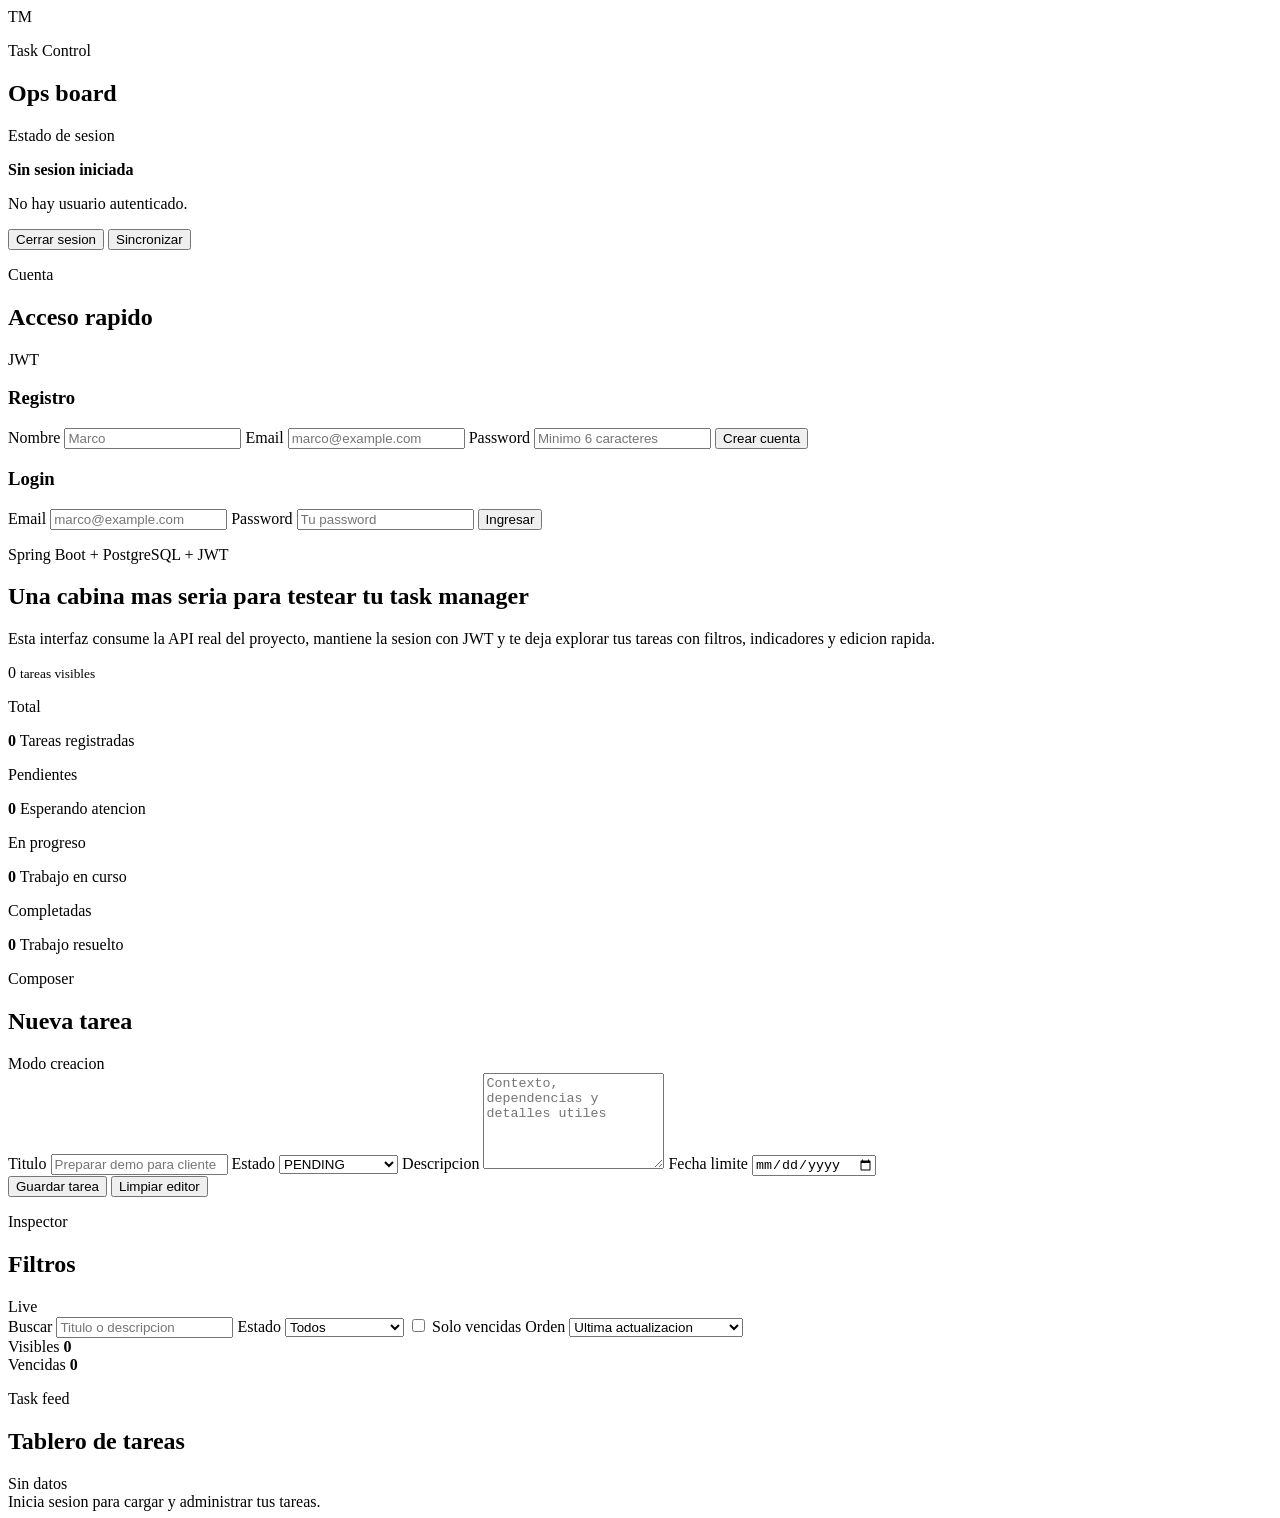
==== src/main/resources/static/index.html @ 47e7bd7d "Initial task manager app" ====
<!DOCTYPE html>
<html lang="es">
<head>
    <meta charset="UTF-8">
    <meta name="viewport" content="width=device-width, initial-scale=1.0">
    <title>Task Manager Control Center</title>
    <link rel="stylesheet" href="/styles.css">
</head>
<body>
<div class="shell">
    <aside class="sidebar">
        <div class="brand">
            <span class="brand-mark">TM</span>
            <div>
                <p class="eyebrow">Task Control</p>
                <h1>Ops board</h1>
            </div>
        </div>

        <section class="sidebar-card">
            <p class="card-label">Estado de sesion</p>
            <strong id="sessionStatus">Sin sesion iniciada</strong>
            <p id="sessionUser" class="muted">No hay usuario autenticado.</p>
            <div class="session-actions">
                <button id="logoutButton" class="secondary-button" type="button">Cerrar sesion</button>
                <button id="refreshTasksButton" class="secondary-button" type="button">Sincronizar</button>
            </div>
        </section>

        <section class="sidebar-card">
            <div class="panel-title-row">
                <div>
                    <p class="card-label">Cuenta</p>
                    <h2>Acceso rapido</h2>
                </div>
                <span class="tiny-badge">JWT</span>
            </div>

            <form id="registerForm" class="form-stack compact-form">
                <h3>Registro</h3>
                <label>
                    Nombre
                    <input type="text" name="name" placeholder="Marco" required>
                </label>
                <label>
                    Email
                    <input type="email" name="email" placeholder="marco@example.com" required>
                </label>
                <label>
                    Password
                    <input type="password" name="password" placeholder="Minimo 6 caracteres" required>
                </label>
                <button type="submit">Crear cuenta</button>
            </form>

            <div class="form-divider"></div>

            <form id="loginForm" class="form-stack compact-form">
                <h3>Login</h3>
                <label>
                    Email
                    <input type="email" name="email" placeholder="marco@example.com" required>
                </label>
                <label>
                    Password
                    <input type="password" name="password" placeholder="Tu password" required>
                </label>
                <button type="submit">Ingresar</button>
            </form>
        </section>
    </aside>

    <main class="workspace">
        <section class="hero-panel">
            <div class="hero-copy">
                <p class="eyebrow">Spring Boot + PostgreSQL + JWT</p>
                <h2>Una cabina mas seria para testear tu task manager</h2>
                <p>
                    Esta interfaz consume la API real del proyecto, mantiene la sesion con JWT
                    y te deja explorar tus tareas con filtros, indicadores y edicion rapida.
                </p>
            </div>
            <div class="hero-orbit">
                <div class="orbit-ring orbit-ring-lg"></div>
                <div class="orbit-ring orbit-ring-md"></div>
                <div class="orbit-core">
                    <span id="heroCount">0</span>
                    <small>tareas visibles</small>
                </div>
            </div>
        </section>

        <section class="stats-grid">
            <article class="stat-card accent">
                <p>Total</p>
                <strong id="totalTasks">0</strong>
                <span>Tareas registradas</span>
            </article>
            <article class="stat-card warm">
                <p>Pendientes</p>
                <strong id="pendingTasks">0</strong>
                <span>Esperando atencion</span>
            </article>
            <article class="stat-card cold">
                <p>En progreso</p>
                <strong id="progressTasks">0</strong>
                <span>Trabajo en curso</span>
            </article>
            <article class="stat-card success">
                <p>Completadas</p>
                <strong id="completedTasks">0</strong>
                <span>Trabajo resuelto</span>
            </article>
        </section>

        <section class="content-grid">
            <article class="panel composer-panel">
                <div class="panel-title-row">
                    <div>
                        <p class="card-label">Composer</p>
                        <h2 id="editorTitle">Nueva tarea</h2>
                    </div>
                    <span id="editorMode" class="tiny-badge">Modo creacion</span>
                </div>
                <form id="taskForm" class="task-form">
                    <input type="hidden" name="taskId">
                    <label>
                        Titulo
                        <input type="text" name="title" placeholder="Preparar demo para cliente" required>
                    </label>
                    <label>
                        Estado
                        <select name="status" required>
                            <option value="PENDING">PENDING</option>
                            <option value="IN_PROGRESS">IN_PROGRESS</option>
                            <option value="COMPLETED">COMPLETED</option>
                        </select>
                    </label>
                    <label class="wide">
                        Descripcion
                        <textarea name="description" rows="6" placeholder="Contexto, dependencias y detalles utiles"></textarea>
                    </label>
                    <label>
                        Fecha limite
                        <input type="date" name="dueDate">
                    </label>
                    <div class="form-actions wide">
                        <button type="submit">Guardar tarea</button>
                        <button id="cancelEditButton" class="secondary-button" type="button">Limpiar editor</button>
                    </div>
                </form>
            </article>

            <article class="panel inspector-panel">
                <div class="panel-title-row">
                    <div>
                        <p class="card-label">Inspector</p>
                        <h2>Filtros</h2>
                    </div>
                    <span class="tiny-badge">Live</span>
                </div>

                <div class="filter-stack">
                    <label>
                        Buscar
                        <input id="searchInput" type="search" placeholder="Titulo o descripcion">
                    </label>
                    <label>
                        Estado
                        <select id="statusFilter">
                            <option value="ALL">Todos</option>
                            <option value="PENDING">PENDING</option>
                            <option value="IN_PROGRESS">IN_PROGRESS</option>
                            <option value="COMPLETED">COMPLETED</option>
                        </select>
                    </label>
                    <label class="toggle-row">
                        <input id="overdueFilter" type="checkbox">
                        <span>Solo vencidas</span>
                    </label>
                    <label>
                        Orden
                        <select id="sortFilter">
                            <option value="UPDATED_DESC">Ultima actualizacion</option>
                            <option value="DUE_ASC">Fecha limite ascendente</option>
                            <option value="DUE_DESC">Fecha limite descendente</option>
                            <option value="TITLE_ASC">Titulo A-Z</option>
                        </select>
                    </label>
                </div>

                <div class="mini-summary">
                    <div>
                        <span>Visibles</span>
                        <strong id="visibleTasks">0</strong>
                    </div>
                    <div>
                        <span>Vencidas</span>
                        <strong id="overdueTasks">0</strong>
                    </div>
                </div>
            </article>
        </section>

        <section class="panel tasks-panel">
            <div class="panel-title-row">
                <div>
                    <p class="card-label">Task feed</p>
                    <h2>Tablero de tareas</h2>
                </div>
                <div class="task-feed-meta">
                    <span class="tiny-badge" id="taskFeedLabel">Sin datos</span>
                </div>
            </div>

            <div id="tasksEmptyState" class="empty-state">
                Inicia sesion para cargar y administrar tus tareas.
            </div>
            <div id="tasksList" class="task-board"></div>
        </section>
    </main>
</div>

<aside id="toast" class="toast" aria-live="polite"></aside>

<script src="/config.js"></script>
<script src="/app.js"></script>
</body>
</html>
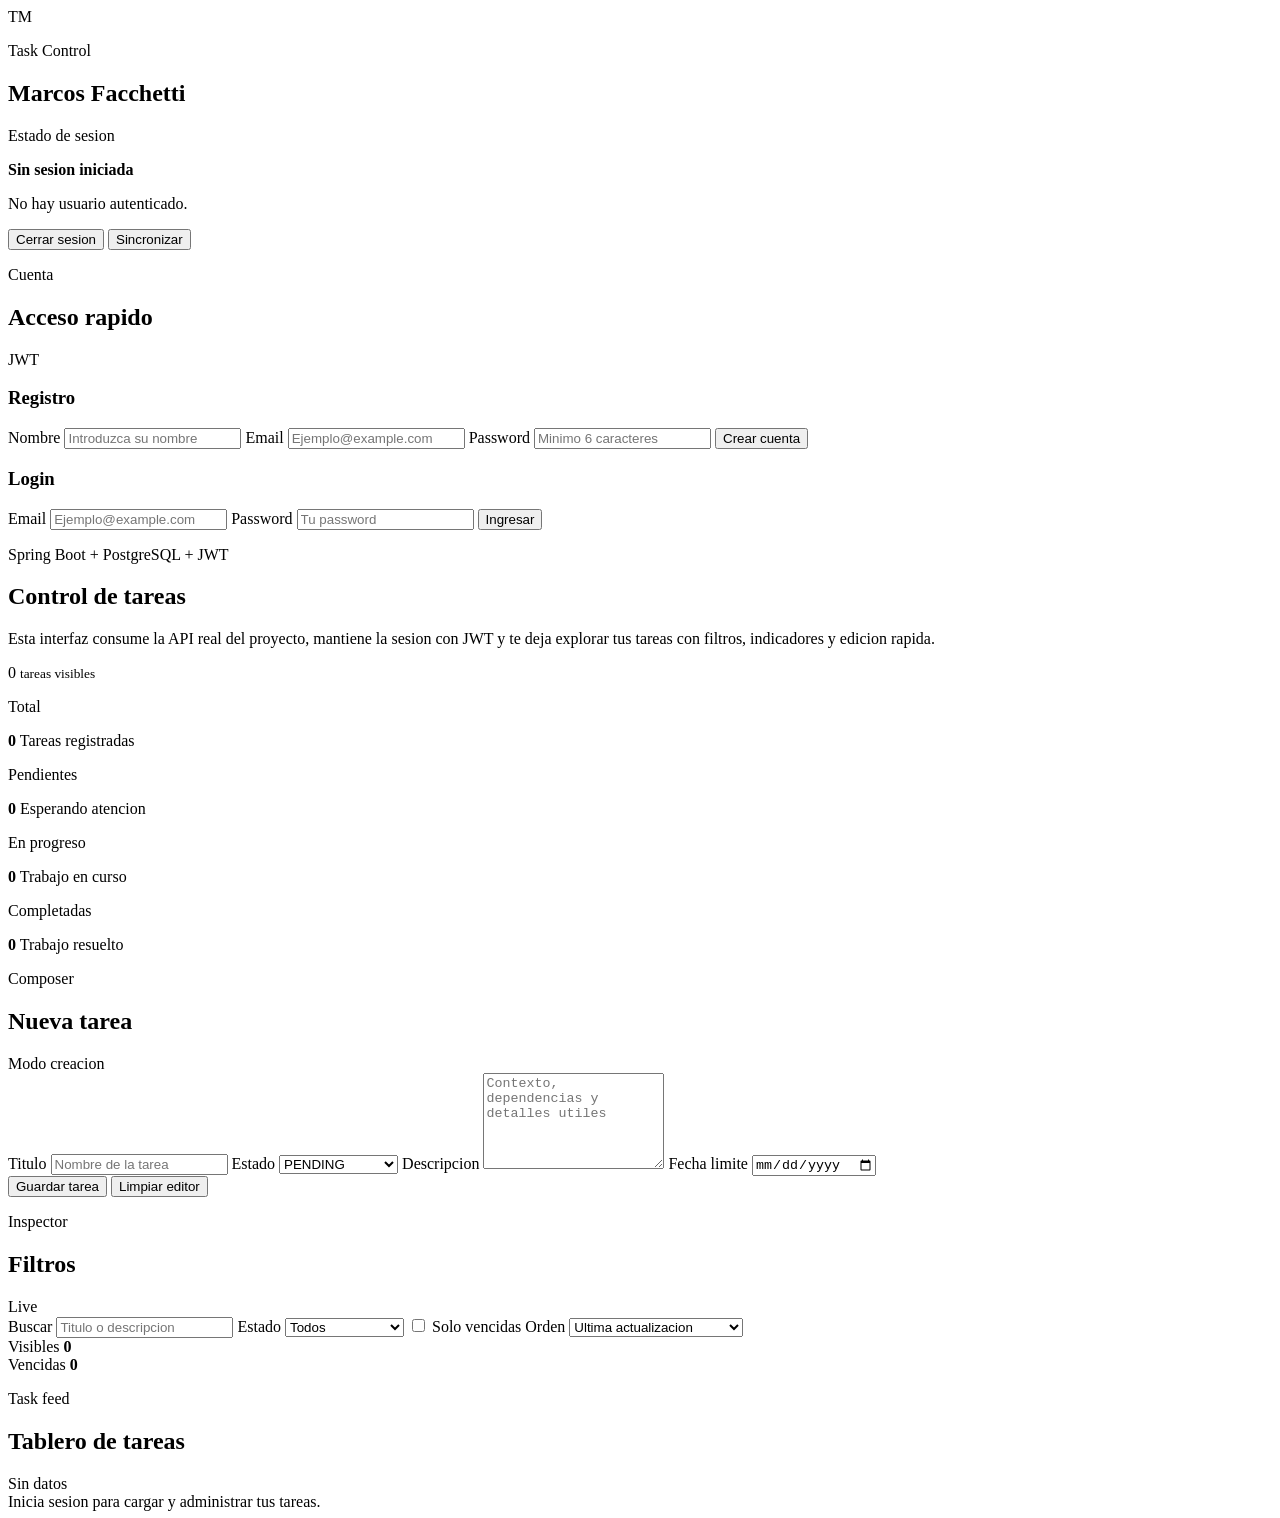
==== commit 2561a9e8: "Update frontend placeholders and branding" ====
--- a/src/main/resources/static/index.html
+++ b/src/main/resources/static/index.html
@@ -13,7 +13,7 @@
             <span class="brand-mark">TM</span>
             <div>
                 <p class="eyebrow">Task Control</p>
-                <h1>Ops board</h1>
+                <h1>Marcos Facchetti</h1>
             </div>
         </div>
 
@@ -40,11 +40,11 @@
                 <h3>Registro</h3>
                 <label>
                     Nombre
-                    <input type="text" name="name" placeholder="Marco" required>
+                    <input type="text" name="name" placeholder="Introduzca su nombre" required>
                 </label>
                 <label>
                     Email
-                    <input type="email" name="email" placeholder="marco@example.com" required>
+                    <input type="email" name="email" placeholder="Ejemplo@example.com" required>
                 </label>
                 <label>
                     Password
@@ -59,7 +59,7 @@
                 <h3>Login</h3>
                 <label>
                     Email
-                    <input type="email" name="email" placeholder="marco@example.com" required>
+                    <input type="email" name="email" placeholder="Ejemplo@example.com" required>
                 </label>
                 <label>
                     Password
@@ -74,7 +74,7 @@
         <section class="hero-panel">
             <div class="hero-copy">
                 <p class="eyebrow">Spring Boot + PostgreSQL + JWT</p>
-                <h2>Una cabina mas seria para testear tu task manager</h2>
+                <h2>Control de tareas</h2>
                 <p>
                     Esta interfaz consume la API real del proyecto, mantiene la sesion con JWT
                     y te deja explorar tus tareas con filtros, indicadores y edicion rapida.
@@ -126,7 +126,7 @@
                     <input type="hidden" name="taskId">
                     <label>
                         Titulo
-                        <input type="text" name="title" placeholder="Preparar demo para cliente" required>
+                        <input type="text" name="title" placeholder="Nombre de la tarea" required>
                     </label>
                     <label>
                         Estado
@@ -223,7 +223,6 @@
 
 <aside id="toast" class="toast" aria-live="polite"></aside>
 
-<script src="/config.js"></script>
 <script src="/app.js"></script>
 </body>
 </html>
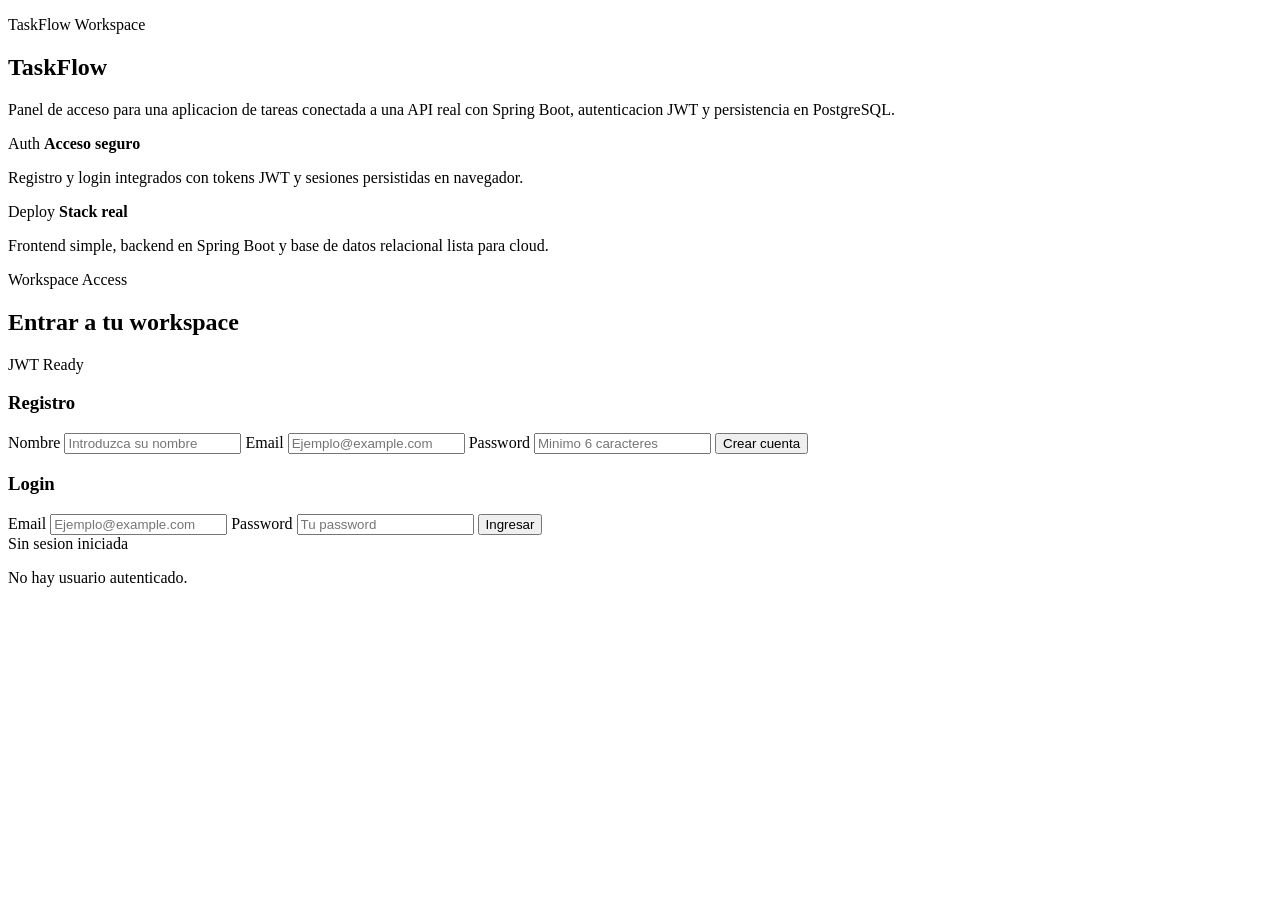
==== commit f6cbef0f: "Use TaskFlow branding in frontend" ====
--- a/src/main/resources/static/index.html
+++ b/src/main/resources/static/index.html
@@ -3,226 +3,88 @@
 <head>
     <meta charset="UTF-8">
     <meta name="viewport" content="width=device-width, initial-scale=1.0">
-    <title>Task Manager Control Center</title>
+    <title>Task Manager Access</title>
     <link rel="stylesheet" href="/styles.css">
 </head>
 <body>
-<div class="shell">
-    <aside class="sidebar">
-        <div class="brand">
-            <span class="brand-mark">TM</span>
-            <div>
-                <p class="eyebrow">Task Control</p>
-                <h1>Marcos Facchetti</h1>
+<main class="auth-page">
+    <section class="auth-stage">
+        <div class="auth-stage-copy">
+            <p class="eyebrow">TaskFlow Workspace</p>
+            <h1>TaskFlow</h1>
+            <p class="auth-lead">
+                Panel de acceso para una aplicacion de tareas conectada a una API real con Spring Boot,
+                autenticacion JWT y persistencia en PostgreSQL.
+            </p>
+
+            <div class="auth-feature-grid">
+                <article class="feature-card">
+                    <span class="feature-kicker">Auth</span>
+                    <strong>Acceso seguro</strong>
+                    <p>Registro y login integrados con tokens JWT y sesiones persistidas en navegador.</p>
+                </article>
+                <article class="feature-card">
+                    <span class="feature-kicker">Deploy</span>
+                    <strong>Stack real</strong>
+                    <p>Frontend simple, backend en Spring Boot y base de datos relacional lista para cloud.</p>
+                </article>
             </div>
         </div>
 
-        <section class="sidebar-card">
-            <p class="card-label">Estado de sesion</p>
-            <strong id="sessionStatus">Sin sesion iniciada</strong>
-            <p id="sessionUser" class="muted">No hay usuario autenticado.</p>
-            <div class="session-actions">
-                <button id="logoutButton" class="secondary-button" type="button">Cerrar sesion</button>
-                <button id="refreshTasksButton" class="secondary-button" type="button">Sincronizar</button>
-            </div>
-        </section>
-
-        <section class="sidebar-card">
-            <div class="panel-title-row">
-                <div>
-                    <p class="card-label">Cuenta</p>
-                    <h2>Acceso rapido</h2>
-                </div>
-                <span class="tiny-badge">JWT</span>
-            </div>
-
-            <form id="registerForm" class="form-stack compact-form">
-                <h3>Registro</h3>
-                <label>
-                    Nombre
-                    <input type="text" name="name" placeholder="Introduzca su nombre" required>
-                </label>
-                <label>
-                    Email
-                    <input type="email" name="email" placeholder="Ejemplo@example.com" required>
-                </label>
-                <label>
-                    Password
-                    <input type="password" name="password" placeholder="Minimo 6 caracteres" required>
-                </label>
-                <button type="submit">Crear cuenta</button>
-            </form>
-
-            <div class="form-divider"></div>
-
-            <form id="loginForm" class="form-stack compact-form">
-                <h3>Login</h3>
-                <label>
-                    Email
-                    <input type="email" name="email" placeholder="Ejemplo@example.com" required>
-                </label>
-                <label>
-                    Password
-                    <input type="password" name="password" placeholder="Tu password" required>
-                </label>
-                <button type="submit">Ingresar</button>
-            </form>
-        </section>
-    </aside>
-
-    <main class="workspace">
-        <section class="hero-panel">
-            <div class="hero-copy">
-                <p class="eyebrow">Spring Boot + PostgreSQL + JWT</p>
-                <h2>Control de tareas</h2>
-                <p>
-                    Esta interfaz consume la API real del proyecto, mantiene la sesion con JWT
-                    y te deja explorar tus tareas con filtros, indicadores y edicion rapida.
-                </p>
-            </div>
-            <div class="hero-orbit">
-                <div class="orbit-ring orbit-ring-lg"></div>
-                <div class="orbit-ring orbit-ring-md"></div>
-                <div class="orbit-core">
-                    <span id="heroCount">0</span>
-                    <small>tareas visibles</small>
-                </div>
-            </div>
-        </section>
-
-        <section class="stats-grid">
-            <article class="stat-card accent">
-                <p>Total</p>
-                <strong id="totalTasks">0</strong>
-                <span>Tareas registradas</span>
-            </article>
-            <article class="stat-card warm">
-                <p>Pendientes</p>
-                <strong id="pendingTasks">0</strong>
-                <span>Esperando atencion</span>
-            </article>
-            <article class="stat-card cold">
-                <p>En progreso</p>
-                <strong id="progressTasks">0</strong>
-                <span>Trabajo en curso</span>
-            </article>
-            <article class="stat-card success">
-                <p>Completadas</p>
-                <strong id="completedTasks">0</strong>
-                <span>Trabajo resuelto</span>
-            </article>
-        </section>
-
-        <section class="content-grid">
-            <article class="panel composer-panel">
-                <div class="panel-title-row">
+        <aside class="auth-sidebar">
+            <section class="auth-panel">
+                <div class="auth-panel-head">
                     <div>
-                        <p class="card-label">Composer</p>
-                        <h2 id="editorTitle">Nueva tarea</h2>
+                        <p class="eyebrow">Workspace Access</p>
+                        <h2>Entrar a tu workspace</h2>
                     </div>
-                    <span id="editorMode" class="tiny-badge">Modo creacion</span>
-                </div>
-                <form id="taskForm" class="task-form">
-                    <input type="hidden" name="taskId">
-                    <label>
-                        Titulo
-                        <input type="text" name="title" placeholder="Nombre de la tarea" required>
-                    </label>
-                    <label>
-                        Estado
-                        <select name="status" required>
-                            <option value="PENDING">PENDING</option>
-                            <option value="IN_PROGRESS">IN_PROGRESS</option>
-                            <option value="COMPLETED">COMPLETED</option>
-                        </select>
-                    </label>
-                    <label class="wide">
-                        Descripcion
-                        <textarea name="description" rows="6" placeholder="Contexto, dependencias y detalles utiles"></textarea>
-                    </label>
-                    <label>
-                        Fecha limite
-                        <input type="date" name="dueDate">
-                    </label>
-                    <div class="form-actions wide">
-                        <button type="submit">Guardar tarea</button>
-                        <button id="cancelEditButton" class="secondary-button" type="button">Limpiar editor</button>
-                    </div>
-                </form>
-            </article>
-
-            <article class="panel inspector-panel">
-                <div class="panel-title-row">
-                    <div>
-                        <p class="card-label">Inspector</p>
-                        <h2>Filtros</h2>
-                    </div>
-                    <span class="tiny-badge">Live</span>
+                    <span class="status-chip">JWT Ready</span>
                 </div>
 
-                <div class="filter-stack">
-                    <label>
-                        Buscar
-                        <input id="searchInput" type="search" placeholder="Titulo o descripcion">
-                    </label>
-                    <label>
-                        Estado
-                        <select id="statusFilter">
-                            <option value="ALL">Todos</option>
-                            <option value="PENDING">PENDING</option>
-                            <option value="IN_PROGRESS">IN_PROGRESS</option>
-                            <option value="COMPLETED">COMPLETED</option>
-                        </select>
-                    </label>
-                    <label class="toggle-row">
-                        <input id="overdueFilter" type="checkbox">
-                        <span>Solo vencidas</span>
-                    </label>
-                    <label>
-                        Orden
-                        <select id="sortFilter">
-                            <option value="UPDATED_DESC">Ultima actualizacion</option>
-                            <option value="DUE_ASC">Fecha limite ascendente</option>
-                            <option value="DUE_DESC">Fecha limite descendente</option>
-                            <option value="TITLE_ASC">Titulo A-Z</option>
-                        </select>
-                    </label>
+                <div class="auth-columns">
+                    <form id="registerForm" class="auth-form">
+                        <h3>Registro</h3>
+                        <label>
+                            Nombre
+                            <input type="text" name="name" placeholder="Introduzca su nombre" required>
+                        </label>
+                        <label>
+                            Email
+                            <input type="email" name="email" placeholder="Ejemplo@example.com" required>
+                        </label>
+                        <label>
+                            Password
+                            <input type="password" name="password" placeholder="Minimo 6 caracteres" required>
+                        </label>
+                        <button type="submit">Crear cuenta</button>
+                    </form>
+
+                    <form id="loginForm" class="auth-form">
+                        <h3>Login</h3>
+                        <label>
+                            Email
+                            <input type="email" name="email" placeholder="Ejemplo@example.com" required>
+                        </label>
+                        <label>
+                            Password
+                            <input type="password" name="password" placeholder="Tu password" required>
+                        </label>
+                        <button type="submit">Ingresar</button>
+                    </form>
                 </div>
 
-                <div class="mini-summary">
-                    <div>
-                        <span>Visibles</span>
-                        <strong id="visibleTasks">0</strong>
-                    </div>
-                    <div>
-                        <span>Vencidas</span>
-                        <strong id="overdueTasks">0</strong>
-                    </div>
+                <div class="session-strip">
+                    <span id="sessionStatus">Sin sesion iniciada</span>
+                    <p id="sessionUser">No hay usuario autenticado.</p>
                 </div>
-            </article>
-        </section>
-
-        <section class="panel tasks-panel">
-            <div class="panel-title-row">
-                <div>
-                    <p class="card-label">Task feed</p>
-                    <h2>Tablero de tareas</h2>
-                </div>
-                <div class="task-feed-meta">
-                    <span class="tiny-badge" id="taskFeedLabel">Sin datos</span>
-                </div>
-            </div>
-
-            <div id="tasksEmptyState" class="empty-state">
-                Inicia sesion para cargar y administrar tus tareas.
-            </div>
-            <div id="tasksList" class="task-board"></div>
-        </section>
-    </main>
-</div>
+            </section>
+        </aside>
+    </section>
+</main>
 
 <aside id="toast" class="toast" aria-live="polite"></aside>
 
+<script src="/config.js"></script>
 <script src="/app.js"></script>
 </body>
 </html>
